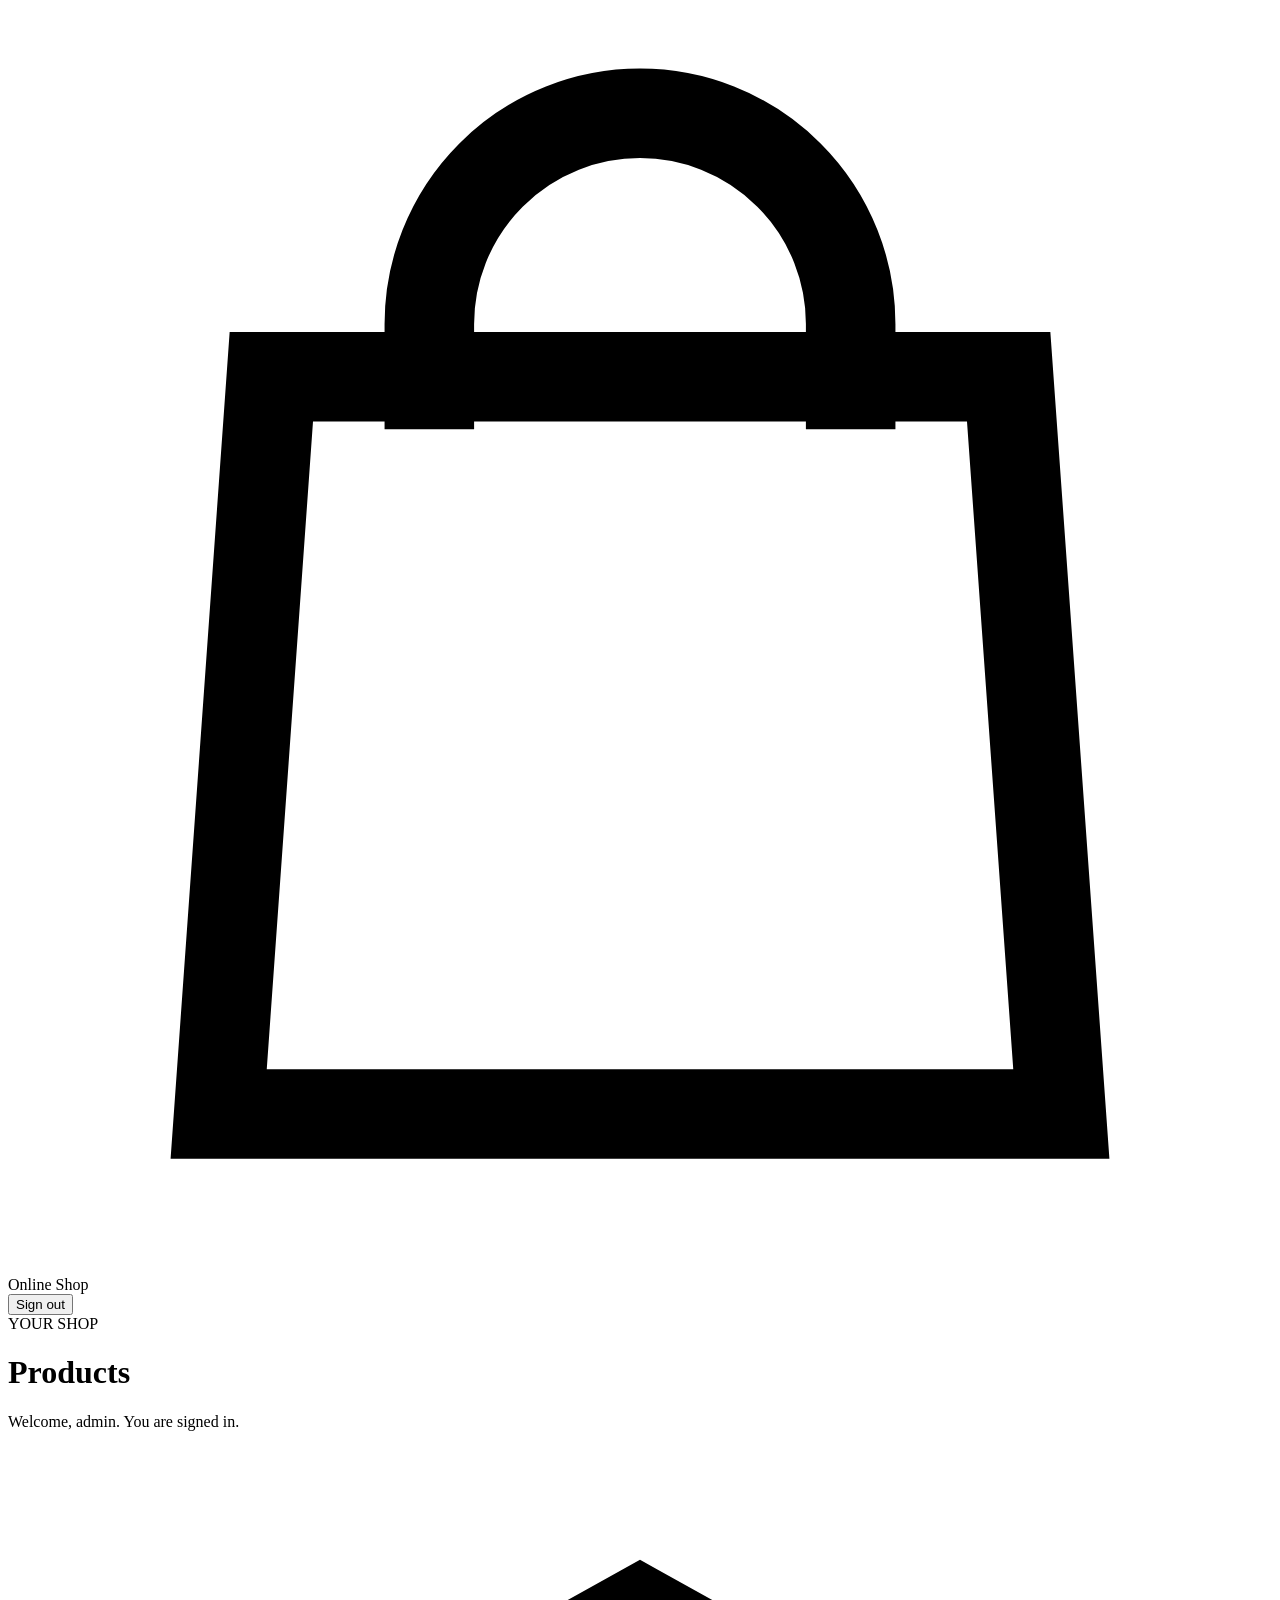
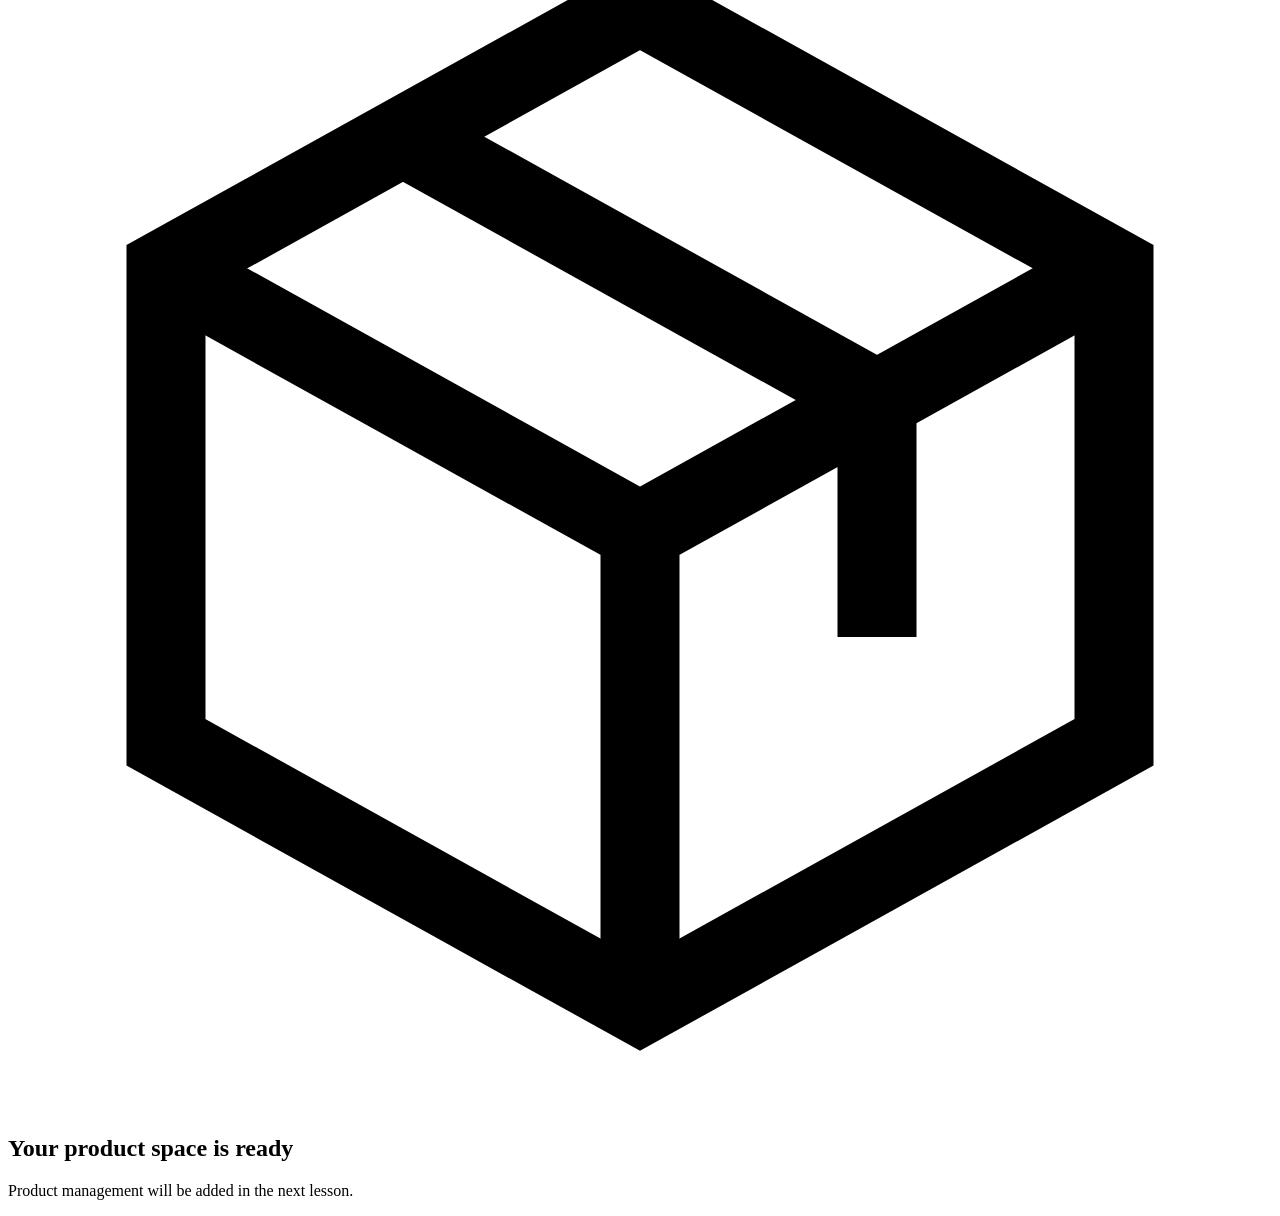
==== src/main/resources/templates/index.html @ 10a5802c "Project created and login page finished" ====
<!DOCTYPE html>
<html lang="en" xmlns:th="http://www.thymeleaf.org">
<head>
    <meta charset="UTF-8">
    <meta name="viewport" content="width=device-width, initial-scale=1.0">
    <title>Products | Online Shop</title>
    <link rel="stylesheet" th:href="@{/css/style.css}">
</head>
<body>
    <header class="site-header">
        <a class="brand" th:href="@{/products}">
            <svg viewBox="0 0 24 24" fill="none" stroke="currentColor" stroke-width="1.7" aria-hidden="true">
                <path d="M5 7h14l1 14H4L5 7Z"/>
                <path d="M8 8V6a4 4 0 0 1 8 0v2"/>
            </svg>
            Online Shop
        </a>
        <form th:action="@{/logout}" method="post">
            <button class="button button-outline" type="submit">Sign out</button>
        </form>
    </header>
    <main class="products-page">
        <span class="eyebrow">YOUR SHOP</span>
        <h1>Products</h1>
        <p>Welcome, <span th:text="${session.loggedInUser}">admin</span>. You are signed in.</p>
        <section class="empty-state" aria-labelledby="products-heading">
            <div class="empty-icon" aria-hidden="true">
                <svg viewBox="0 0 24 24" fill="none" stroke="currentColor" stroke-width="1.5">
                    <path d="m12 3 9 5v9l-9 5-9-5V8l9-5Z"/>
                    <path d="m3 8 9 5 9-5M12 13v9M7.5 5.5l9 5V15"/>
                </svg>
            </div>
            <h2 id="products-heading">Your product space is ready</h2>
            <p>Product management will be added in the next lesson.</p>
        </section>
    </main>
</body>
</html>
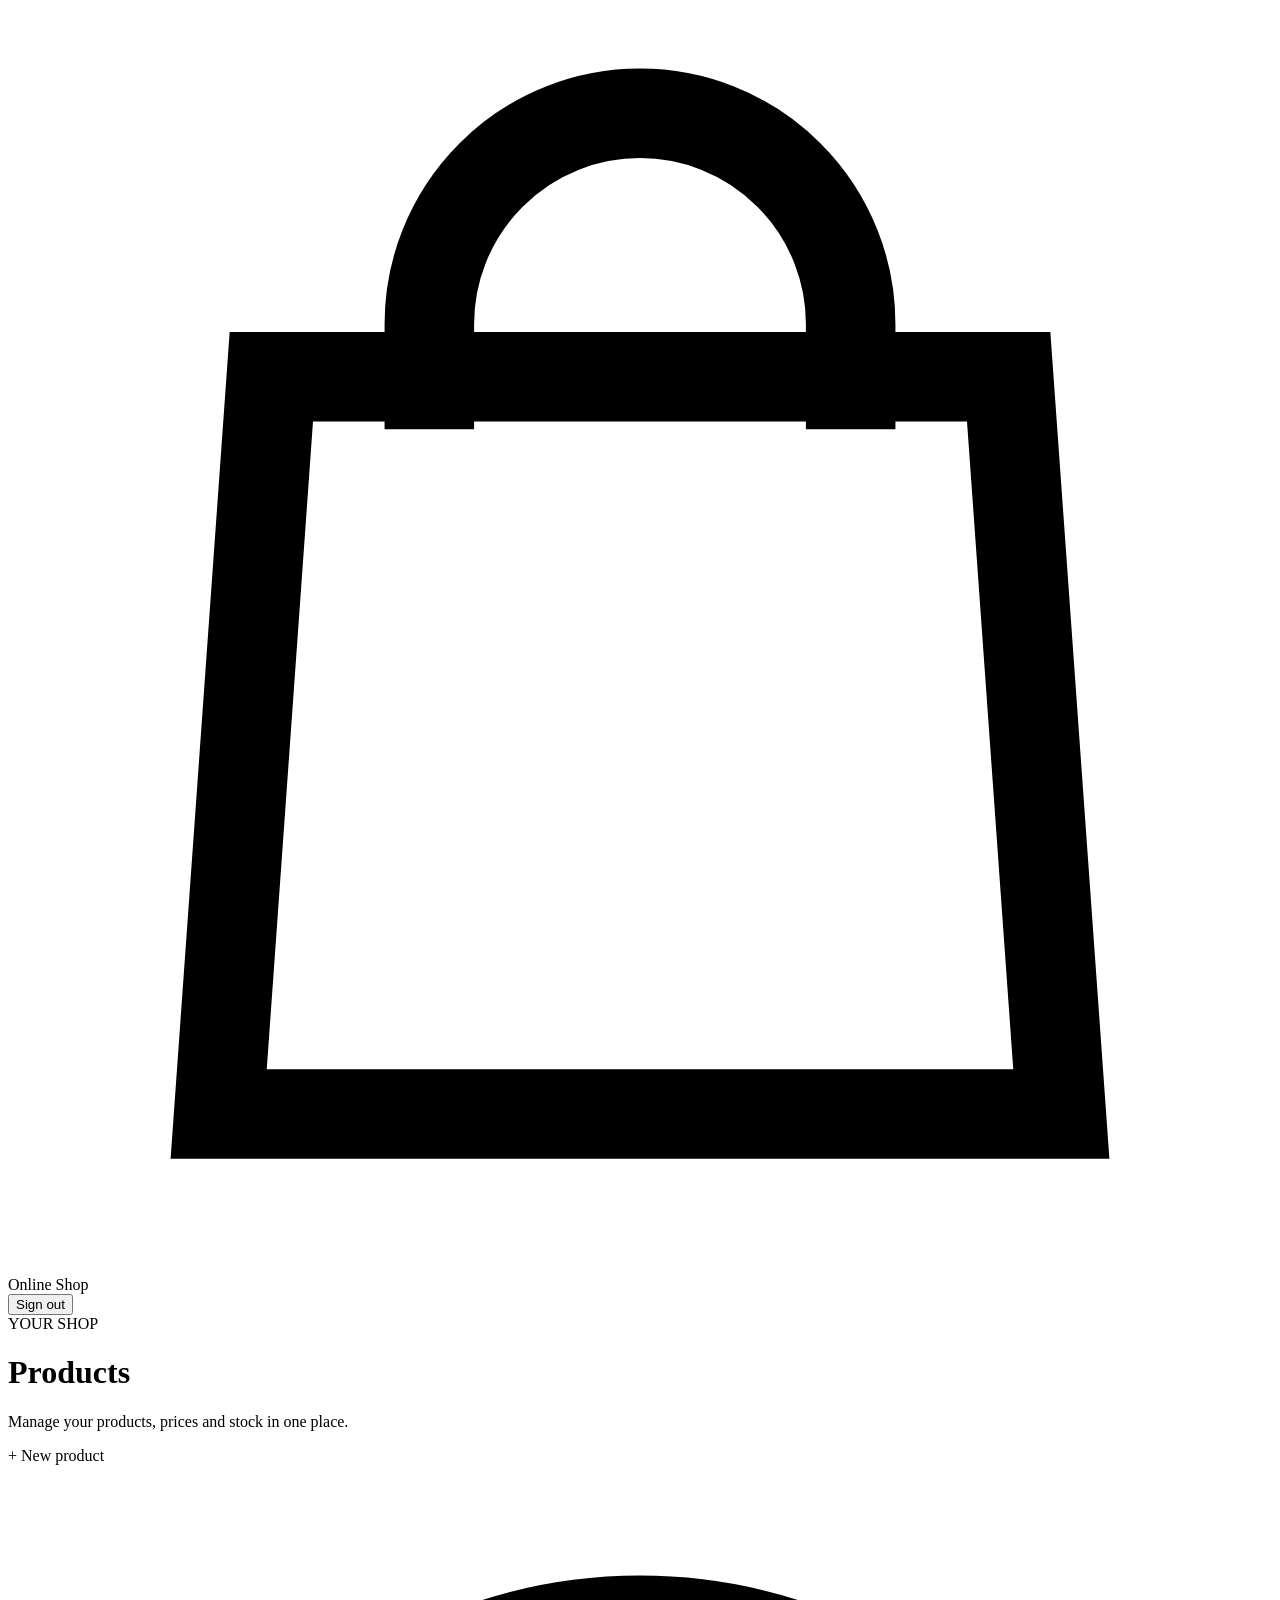
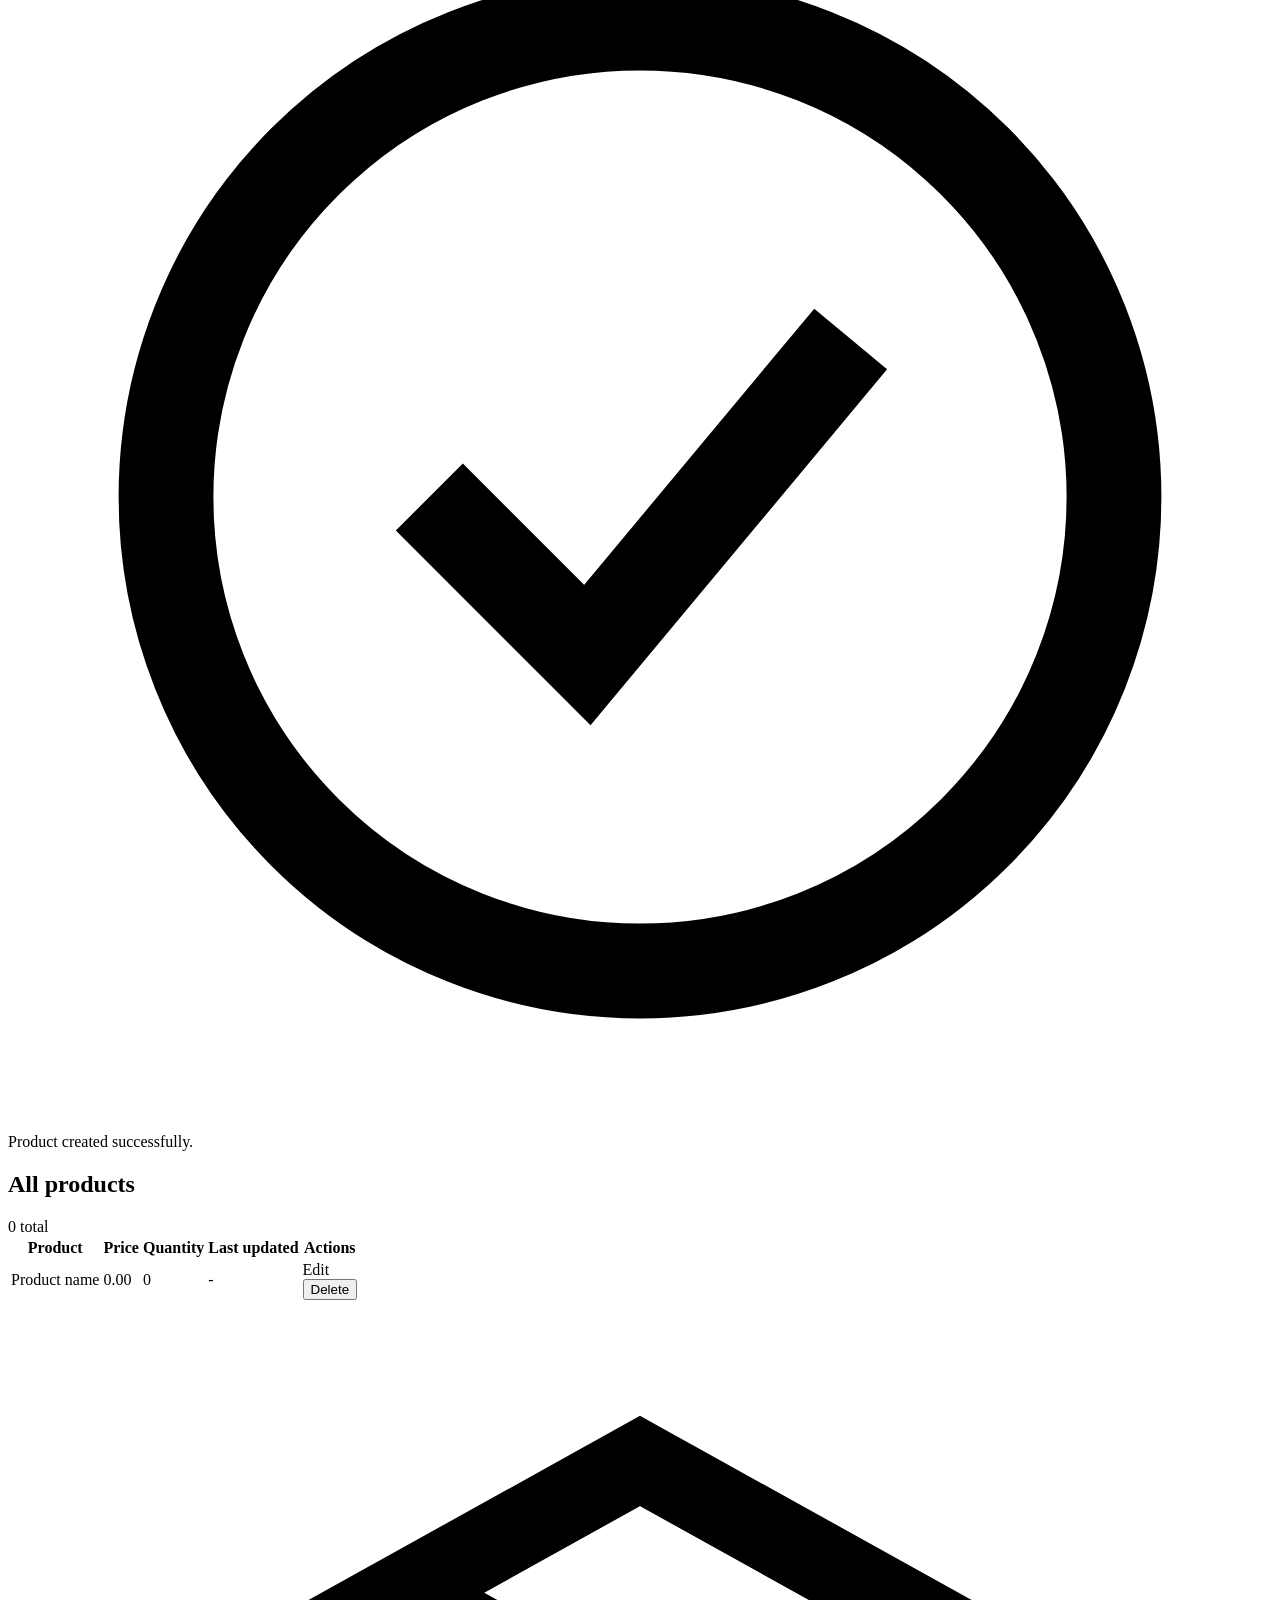
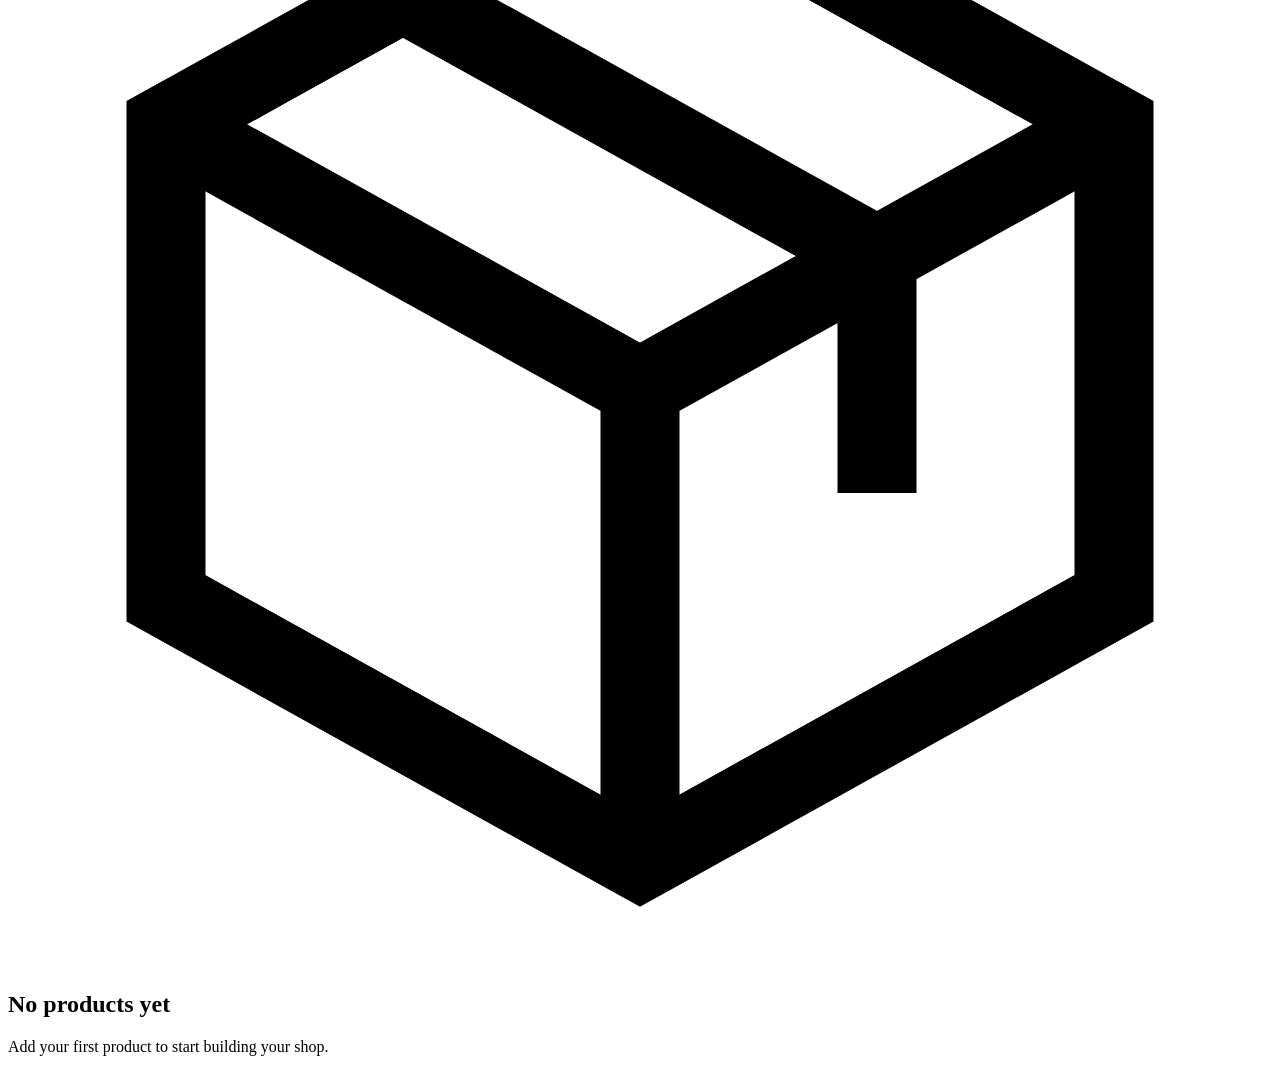
==== commit e7dac4b2: "Continue on Product page development and make improvement UI designs" ====
--- a/src/main/resources/templates/index.html
+++ b/src/main/resources/templates/index.html
@@ -4,7 +4,8 @@
     <meta charset="UTF-8">
     <meta name="viewport" content="width=device-width, initial-scale=1.0">
     <title>Products | Online Shop</title>
-    <link rel="stylesheet" th:href="@{/css/style.css}">
+    <link rel="stylesheet" th:href="@{/css/style.css(v='20260922-4')}">
+    <script th:src="@{/js/products.js(v='20260922-4')}" defer></script>
 </head>
 <body>
     <header class="site-header">
@@ -20,19 +21,88 @@
         </form>
     </header>
     <main class="products-page">
-        <span class="eyebrow">YOUR SHOP</span>
-        <h1>Products</h1>
-        <p>Welcome, <span th:text="${session.loggedInUser}">admin</span>. You are signed in.</p>
-        <section class="empty-state" aria-labelledby="products-heading">
+        <div class="page-heading">
+            <div>
+                <span class="eyebrow">YOUR SHOP</span>
+                <h1>Products</h1>
+                <p>Manage your products, prices and stock in one place.</p>
+            </div>
+            <a class="button button-primary" th:href="@{/products/new}"><span aria-hidden="true">+</span> New product</a>
+        </div>
+        <div class="success-message" th:if="${success}" role="status">
+            <svg viewBox="0 0 24 24" fill="none" stroke="currentColor" stroke-width="1.8" aria-hidden="true">
+                <circle cx="12" cy="12" r="9"/>
+                <path d="m8 12 3 3 5-6"/>
+            </svg>
+            <span th:text="${success}">Product created successfully.</span>
+        </div>
+        <section class="product-list" th:unless="${#lists.isEmpty(products)}" aria-label="Product list">
+            <div class="list-heading">
+                <h2>All products</h2>
+                <span class="product-count" th:text="${#lists.size(products)} + ' total'">0 total</span>
+            </div>
+            <div class="table-scroll" tabindex="0" role="region" aria-label="Products table">
+                <table class="products-table">
+                    <thead>
+                        <tr>
+                            <th scope="col">Product</th>
+                            <th scope="col" class="number-cell">Price</th>
+                            <th scope="col" class="number-cell">Quantity</th>
+                            <th scope="col">Last updated</th>
+                            <th scope="col" class="actions-heading">Actions</th>
+                        </tr>
+                    </thead>
+                    <tbody>
+                        <tr th:each="product : ${products}">
+                            <td class="product-name" th:text="${product.productName}">Product name</td>
+                            <td class="number-cell" th:text="${#numbers.formatDecimal(product.price, 1, 'COMMA', 2, 'POINT')}">0.00</td>
+                            <td class="number-cell" th:text="${product.quantity}">0</td>
+                            <td class="date-cell" th:text="${product.updatedDate != null ? #temporals.format(product.updatedDate, 'dd MMM yyyy, HH:mm') : '-'}">-</td>
+                            <td>
+                                <div class="row-actions">
+                                    <a class="button button-outline button-small" th:href="@{/products/{id}/edit(id=${product.id})}"
+                                       th:aria-label="'Edit ' + ${product.productName}">Edit</a>
+                                    <form th:action="@{/products/{id}/delete(id=${product.id})}" method="post">
+                                        <input type="hidden" name="productToken" th:value="${productToken}">
+                                        <button class="button button-danger button-small" type="button" data-delete-product
+                                                th:attr="data-product-name=${product.productName}"
+                                                aria-haspopup="dialog" aria-controls="delete-product-dialog"
+                                                th:aria-label="'Delete ' + ${product.productName}">Delete</button>
+                                    </form>
+                                </div>
+                            </td>
+                        </tr>
+                    </tbody>
+                </table>
+            </div>
+        </section>
+        <section class="empty-state" th:if="${#lists.isEmpty(products)}" aria-labelledby="products-heading">
             <div class="empty-icon" aria-hidden="true">
                 <svg viewBox="0 0 24 24" fill="none" stroke="currentColor" stroke-width="1.5">
                     <path d="m12 3 9 5v9l-9 5-9-5V8l9-5Z"/>
                     <path d="m3 8 9 5 9-5M12 13v9M7.5 5.5l9 5V15"/>
                 </svg>
             </div>
-            <h2 id="products-heading">Your product space is ready</h2>
-            <p>Product management will be added in the next lesson.</p>
+            <h2 id="products-heading">No products yet</h2>
+            <p>Add your first product to start building your shop.</p>
         </section>
+        <noscript>
+            <p class="error-message">Enable JavaScript to use product deletion confirmation.</p>
+        </noscript>
     </main>
+    <dialog id="delete-product-dialog" class="confirm-dialog" aria-labelledby="delete-product-title"
+            aria-describedby="delete-product-description">
+        <div class="confirm-icon" aria-hidden="true">
+            <svg viewBox="0 0 24 24" fill="none" stroke="currentColor" stroke-width="1.7">
+                <path d="M3 6h18M9 6V4h6v2M5 6l1 14h12l1-14M10 10v6M14 10v6"/>
+            </svg>
+        </div>
+        <h2 id="delete-product-title">Delete product?</h2>
+        <p id="delete-product-description"><strong id="delete-product-name"></strong> will be removed from your product list.</p>
+        <div class="confirm-actions">
+            <button id="cancel-product-delete" class="button button-outline" type="button" autofocus>Cancel</button>
+            <button id="confirm-product-delete" class="button button-danger-solid" type="button">Delete product</button>
+        </div>
+    </dialog>
 </body>
 </html>
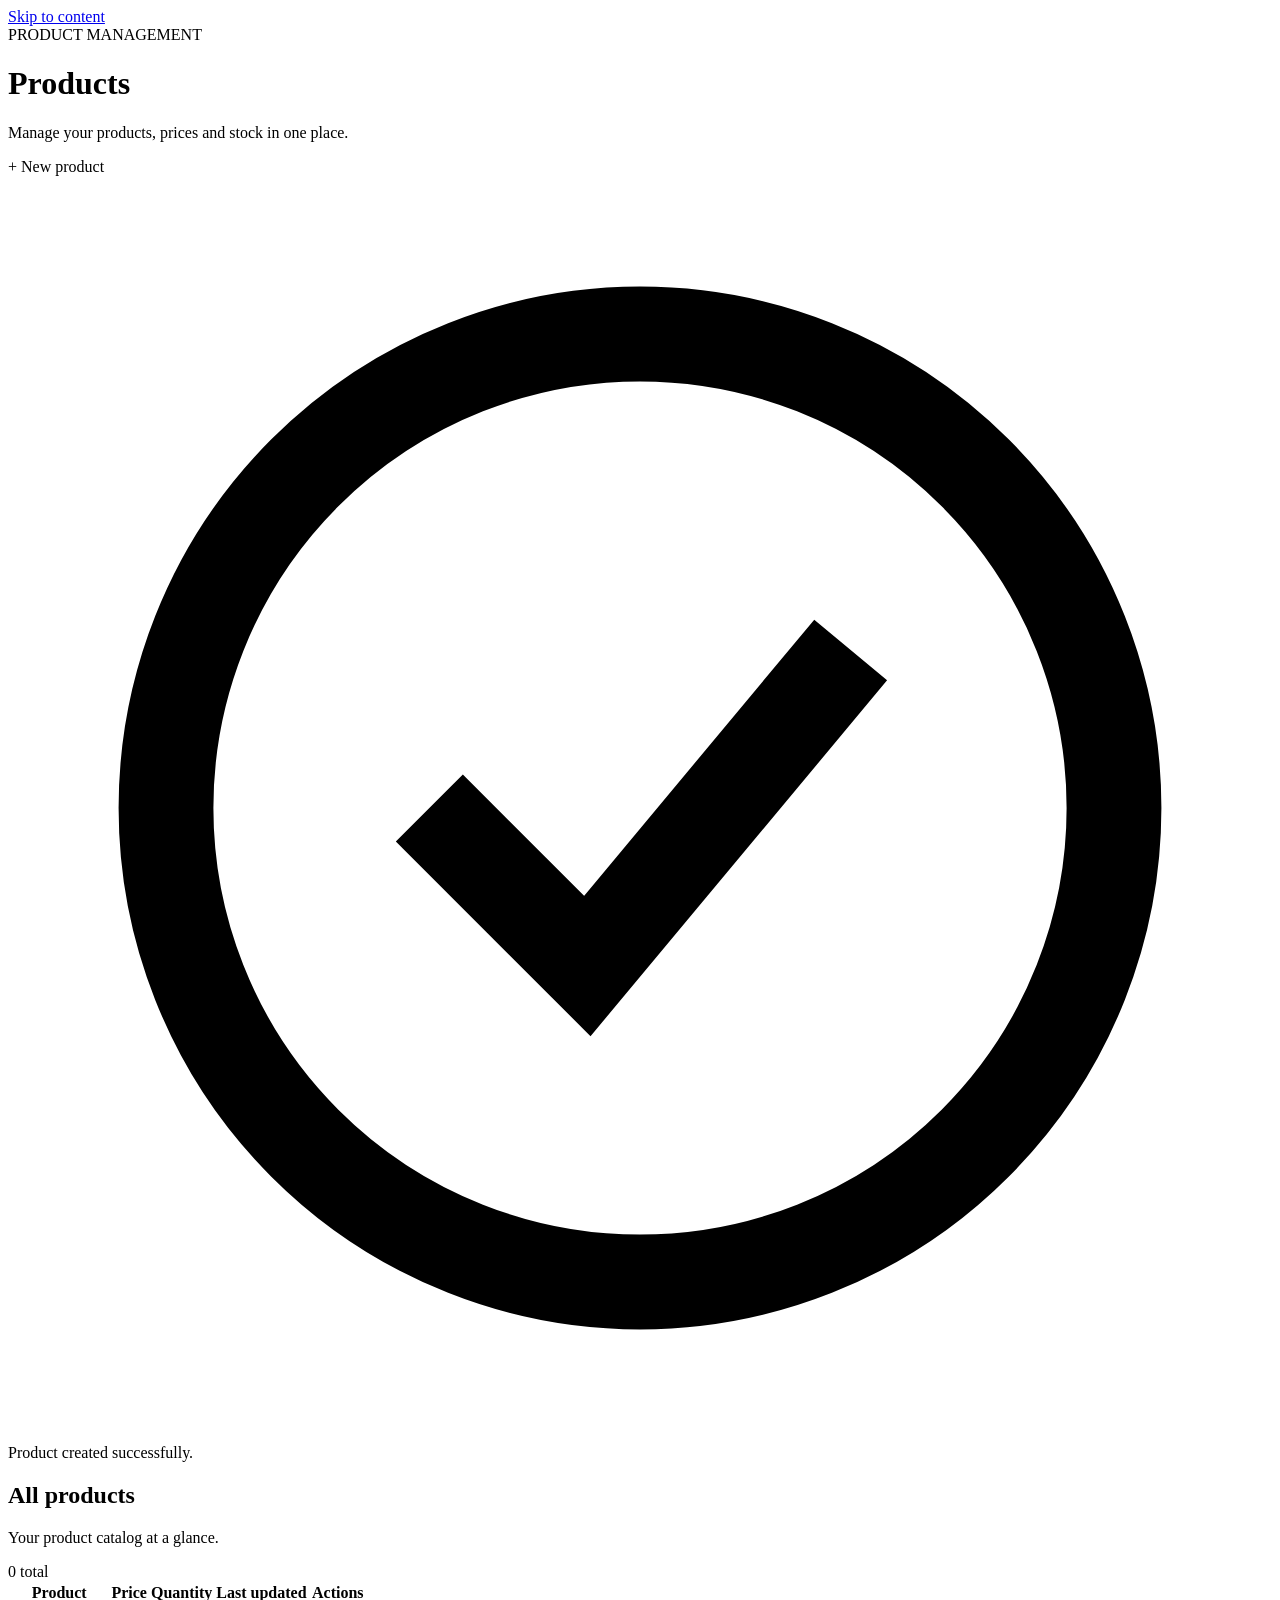
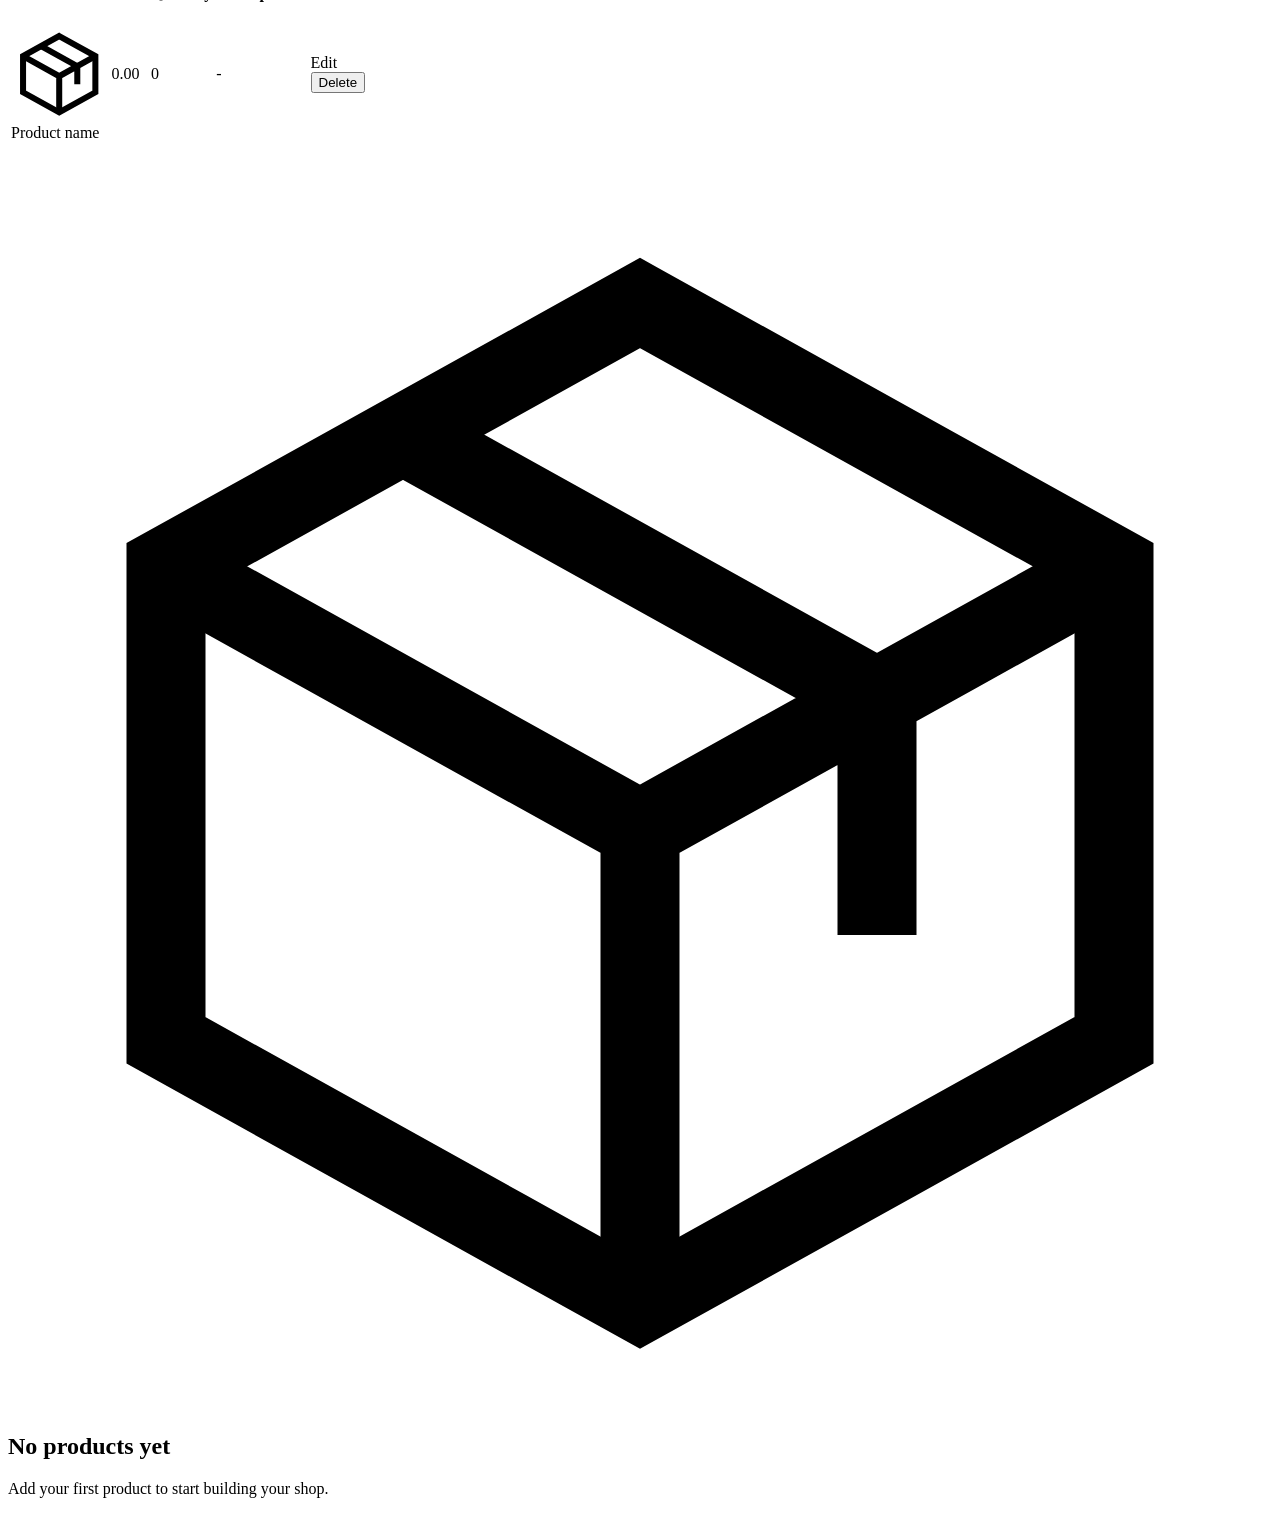
==== commit f0f62a61: "Admin portal UI enhancement into Entriprise Format, Implement User account feature." ====
--- a/src/main/resources/templates/index.html
+++ b/src/main/resources/templates/index.html
@@ -3,93 +3,101 @@
 <head>
     <meta charset="UTF-8">
     <meta name="viewport" content="width=device-width, initial-scale=1.0">
-    <title>Products | Online Shop</title>
+    <title>Products | Online Shop Business Portal</title>
     <link rel="stylesheet" th:href="@{/css/style.css(v='20260922-4')}">
+    <link rel="stylesheet" th:href="@{/css/portal.css(v='20260923-2')}">
     <script th:src="@{/js/products.js(v='20260922-4')}" defer></script>
 </head>
-<body>
-    <header class="site-header">
-        <a class="brand" th:href="@{/products}">
-            <svg viewBox="0 0 24 24" fill="none" stroke="currentColor" stroke-width="1.7" aria-hidden="true">
-                <path d="M5 7h14l1 14H4L5 7Z"/>
-                <path d="M8 8V6a4 4 0 0 1 8 0v2"/>
-            </svg>
-            Online Shop
-        </a>
-        <form th:action="@{/logout}" method="post">
-            <button class="button button-outline" type="submit">Sign out</button>
-        </form>
-    </header>
-    <main class="products-page">
-        <div class="page-heading">
-            <div>
-                <span class="eyebrow">YOUR SHOP</span>
-                <h1>Products</h1>
-                <p>Manage your products, prices and stock in one place.</p>
+<body class="portal-page">
+    <a class="skip-link" href="#main-content">Skip to content</a>
+    <aside th:replace="~{fragments/portal :: sidebar('products')}"></aside>
+    <div class="portal-workspace">
+        <header th:replace="~{fragments/portal :: topbar('Products')}"></header>
+        <main id="main-content" class="portal-content" tabindex="-1">
+            <div class="page-heading">
+                <div>
+                    <span class="eyebrow">PRODUCT MANAGEMENT</span>
+                    <h1>Products</h1>
+                    <p>Manage your products, prices and stock in one place.</p>
+                </div>
+                <a class="button button-primary" th:href="@{/products/new}"><span aria-hidden="true">+</span> New product</a>
             </div>
-            <a class="button button-primary" th:href="@{/products/new}"><span aria-hidden="true">+</span> New product</a>
-        </div>
-        <div class="success-message" th:if="${success}" role="status">
-            <svg viewBox="0 0 24 24" fill="none" stroke="currentColor" stroke-width="1.8" aria-hidden="true">
-                <circle cx="12" cy="12" r="9"/>
-                <path d="m8 12 3 3 5-6"/>
-            </svg>
-            <span th:text="${success}">Product created successfully.</span>
-        </div>
-        <section class="product-list" th:unless="${#lists.isEmpty(products)}" aria-label="Product list">
-            <div class="list-heading">
-                <h2>All products</h2>
-                <span class="product-count" th:text="${#lists.size(products)} + ' total'">0 total</span>
+            <div class="success-message" th:if="${success}" role="status">
+                <svg viewBox="0 0 24 24" fill="none" stroke="currentColor" stroke-width="1.8" aria-hidden="true">
+                    <circle cx="12" cy="12" r="9"/>
+                    <path d="m8 12 3 3 5-6"/>
+                </svg>
+                <span th:text="${success}">Product created successfully.</span>
             </div>
-            <div class="table-scroll" tabindex="0" role="region" aria-label="Products table">
-                <table class="products-table">
-                    <thead>
-                        <tr>
-                            <th scope="col">Product</th>
-                            <th scope="col" class="number-cell">Price</th>
-                            <th scope="col" class="number-cell">Quantity</th>
-                            <th scope="col">Last updated</th>
-                            <th scope="col" class="actions-heading">Actions</th>
-                        </tr>
-                    </thead>
-                    <tbody>
-                        <tr th:each="product : ${products}">
-                            <td class="product-name" th:text="${product.productName}">Product name</td>
-                            <td class="number-cell" th:text="${#numbers.formatDecimal(product.price, 1, 'COMMA', 2, 'POINT')}">0.00</td>
-                            <td class="number-cell" th:text="${product.quantity}">0</td>
-                            <td class="date-cell" th:text="${product.updatedDate != null ? #temporals.format(product.updatedDate, 'dd MMM yyyy, HH:mm') : '-'}">-</td>
-                            <td>
-                                <div class="row-actions">
-                                    <a class="button button-outline button-small" th:href="@{/products/{id}/edit(id=${product.id})}"
-                                       th:aria-label="'Edit ' + ${product.productName}">Edit</a>
-                                    <form th:action="@{/products/{id}/delete(id=${product.id})}" method="post">
-                                        <input type="hidden" name="productToken" th:value="${productToken}">
-                                        <button class="button button-danger button-small" type="button" data-delete-product
-                                                th:attr="data-product-name=${product.productName}"
-                                                aria-haspopup="dialog" aria-controls="delete-product-dialog"
-                                                th:aria-label="'Delete ' + ${product.productName}">Delete</button>
-                                    </form>
-                                </div>
-                            </td>
-                        </tr>
-                    </tbody>
-                </table>
-            </div>
-        </section>
-        <section class="empty-state" th:if="${#lists.isEmpty(products)}" aria-labelledby="products-heading">
-            <div class="empty-icon" aria-hidden="true">
-                <svg viewBox="0 0 24 24" fill="none" stroke="currentColor" stroke-width="1.5">
-                    <path d="m12 3 9 5v9l-9 5-9-5V8l9-5Z"/>
-                    <path d="m3 8 9 5 9-5M12 13v9M7.5 5.5l9 5V15"/>
-                </svg>
-            </div>
-            <h2 id="products-heading">No products yet</h2>
-            <p>Add your first product to start building your shop.</p>
-        </section>
-        <noscript>
-            <p class="error-message">Enable JavaScript to use product deletion confirmation.</p>
-        </noscript>
-    </main>
+            <section class="product-list" th:unless="${#lists.isEmpty(products)}" aria-label="Product list">
+                <div class="list-heading">
+                    <div>
+                        <h2>All products</h2>
+                        <p>Your product catalog at a glance.</p>
+                    </div>
+                    <span class="product-count" th:text="${#lists.size(products)} + ' total'">0 total</span>
+                </div>
+                <div class="table-scroll" tabindex="0" role="region" aria-label="Products table">
+                    <table class="products-table">
+                        <thead>
+                            <tr>
+                                <th scope="col">Product</th>
+                                <th scope="col" class="number-cell">Price</th>
+                                <th scope="col" class="number-cell">Quantity</th>
+                                <th scope="col">Last updated</th>
+                                <th scope="col" class="actions-heading">Actions</th>
+                            </tr>
+                        </thead>
+                        <tbody>
+                            <tr th:each="product : ${products}">
+                                <td class="product-name">
+                                    <div class="product-identity">
+                                        <span class="product-thumbnail" aria-hidden="true">
+                                            <img th:if="${product.imageAvailable}" th:src="@{/products/{id}/image(id=${product.id})}" alt="" loading="lazy">
+                                            <svg th:unless="${product.imageAvailable}" viewBox="0 0 24 24" fill="none" stroke="currentColor" stroke-width="1.5">
+                                                <path d="m12 3 9 5v9l-9 5-9-5V8l9-5Z"/>
+                                                <path d="m3 8 9 5 9-5M12 13v9M7.5 5.5l9 5V15"/>
+                                            </svg>
+                                        </span>
+                                        <span th:text="${product.productName}">Product name</span>
+                                    </div>
+                                </td>
+                                <td class="number-cell" th:text="${#numbers.formatDecimal(product.price, 1, 'COMMA', 2, 'POINT')}">0.00</td>
+                                <td class="number-cell"><span class="quantity-badge" th:classappend="${product.quantity == 0} ? 'is-empty'" th:text="${product.quantity}">0</span></td>
+                                <td class="date-cell" th:text="${product.updatedDate != null ? #temporals.format(product.updatedDate, 'dd MMM yyyy, HH:mm') : '-'}">-</td>
+                                <td>
+                                    <div class="row-actions">
+                                        <a class="button button-outline button-small" th:href="@{/products/{id}/edit(id=${product.id})}"
+                                           th:aria-label="'Edit ' + ${product.productName}">Edit</a>
+                                        <form th:action="@{/products/{id}/delete(id=${product.id})}" method="post">
+                                            <input type="hidden" name="productToken" th:value="${productToken}">
+                                            <button class="button button-danger button-small" type="button" data-delete-product
+                                                    th:attr="data-product-name=${product.productName}"
+                                                    aria-haspopup="dialog" aria-controls="delete-product-dialog"
+                                                    th:aria-label="'Delete ' + ${product.productName}">Delete</button>
+                                        </form>
+                                    </div>
+                                </td>
+                            </tr>
+                        </tbody>
+                    </table>
+                </div>
+            </section>
+            <section class="empty-state" th:if="${#lists.isEmpty(products)}" aria-labelledby="products-heading">
+                <div class="empty-icon" aria-hidden="true">
+                    <svg viewBox="0 0 24 24" fill="none" stroke="currentColor" stroke-width="1.5">
+                        <path d="m12 3 9 5v9l-9 5-9-5V8l9-5Z"/>
+                        <path d="m3 8 9 5 9-5M12 13v9M7.5 5.5l9 5V15"/>
+                    </svg>
+                </div>
+                <h2 id="products-heading">No products yet</h2>
+                <p>Add your first product to start building your shop.</p>
+            </section>
+            <noscript>
+                <p class="error-message">Enable JavaScript to use product deletion confirmation.</p>
+            </noscript>
+        </main>
+    </div>
     <dialog id="delete-product-dialog" class="confirm-dialog" aria-labelledby="delete-product-title"
             aria-describedby="delete-product-description">
         <div class="confirm-icon" aria-hidden="true">
